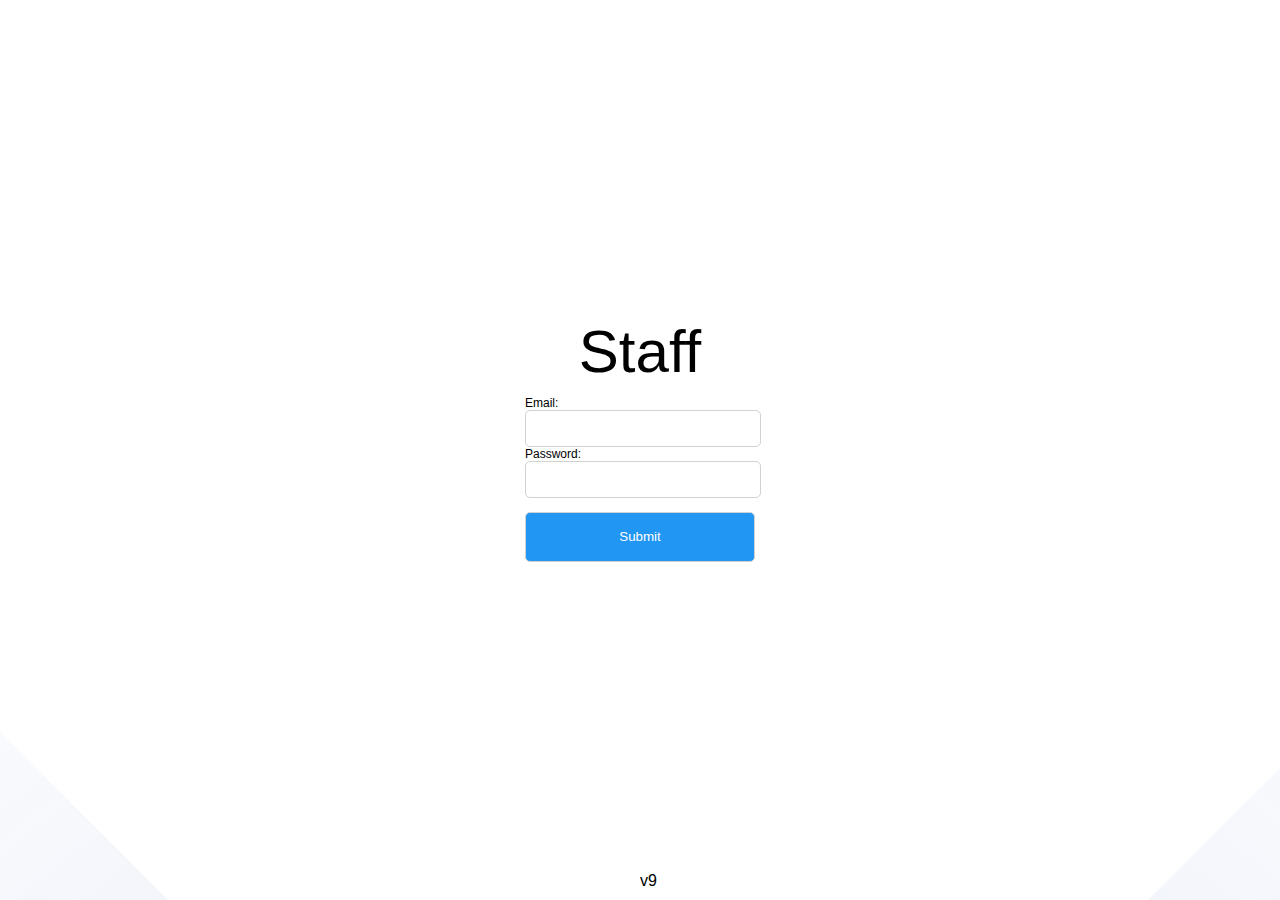
==== index.html @ 89cf4e0a "v13" ====
<!doctype html>
<html lang="en">
  <head>
    <!-- Required meta tags -->
    <meta charset="utf-8">
    <meta name="viewport" content="width=device-width, initial-scale=1">
    <meta name="google" content="notranslate" />
    <link rel="manifest" href="./manifest.json">
    <link rel="stylesheet" type="text/css" href="./login.css">
  </head>
  <body class="text-center">
  <div id = "formBox" >  
      <form id="formLogin">
        <p id="formTitle">Staff</p>
        <label for="email">Email:</label><br>
        <input type="email" id="email" name="email" autocomplete="username"><br>
        <label for="password">Password:</label><br>
        <input type="password" id="password" name="password" autocomplete="current-password"><br><br>
        <input type="submit" id="formLoginButton"value="Submit">
        <p id="loginMesagge"></p>
        <div id="g-progressbar">
          <div class="g-progressbar-loading">
            <div class="g-progressbar-inner-loading"></div>
          </div>
        </div>
      </form>
    </div>
    <div id="version">v9</div> 
    <footer>
      <script src="./login.js"></script>
      <script src="./sw.js"></script> 
      <script>
        if ('serviceWorker' in navigator) {
          navigator.serviceWorker.register('./sw.js');
        }
    </script>  
    </footer>
  </body>
</html>
---- login.css ----
html, body, p, ol, ul, li, dl, dt, dd, blockquote, figure, fieldset, legend, textarea, pre, iframe, hr, h1, h2, h3, h4, h5, h6, label {
  font-family: system, BlinkMacSystemFont, "Segoe UI", Roboto, Oxygen-Sans, Ubuntu, Cantarell, "Helvetica Neue", sans-serif!important;
}
body{
background-image: url("./login1.svg");
background-size: cover;
background-repeat: no-repeat;
background-attachment: fixed;
margin:0;
}
div#version {
    position: absolute;
    bottom: 10px;
    left: 50%;
    right: 50%;
    color: black;
}
p#version {
    text-align: center;
    color: darkgrey;
}
#formBox{
    display: grid;
    width: 100vw;
    height: 100vh;
    grid-template-columns: 300px;
    gap: 5px;
    font-size: 12px;
    text-transform: capitalize;;
    place-content: center;
}
#formLogin{
    padding: 35px;
    border-radius: 10px;
}
#formLogin input {
    border: 1px solid #d2d2d2;
    width: 100%;
    height: 33px;
    border-radius: 5px;
    
}
input#formLoginButton {
    background: #2196f3;
    color: white;
    min-height: 50px;    
}
#loginMessage{
    text-align: center;
}
p#formTitle {
    text-align: center;
    margin-top: -10px;
    margin-bottom: 10px;
    font-size: 60px;
    font-weight: 200;
}

/*PRELOADER*/

#g-progressbar {
    opacity:0;
}

.g-progressbar-loading {
	position: absolute;
    top: 0;
    left: 0;
    right: 0;
    z-index: 15;
    display: flex;
    overflow: hidden;
    text-align: center;
	height: 2px;
    background-color: rgba(238, 238, 238, 0.22);
}

.g-progressbar-inner-loading {
	right: 10%;
	animation-name: spinner-loading;
    animation-duration: 1.2s;
    animation-iteration-count: infinite;
    animation-timing-function: ease-in-out;
	-webkit-transition: right 3.5s linear;
    transition: right 3.5s linear;
	position: relative;
    width: 100%;
    height: 100%;
	background-color: #61aaf2;
}

@keyframes spinner-loading {
	from {
		right: 100%;
	}

	to {
		right: -100%;
	}
}
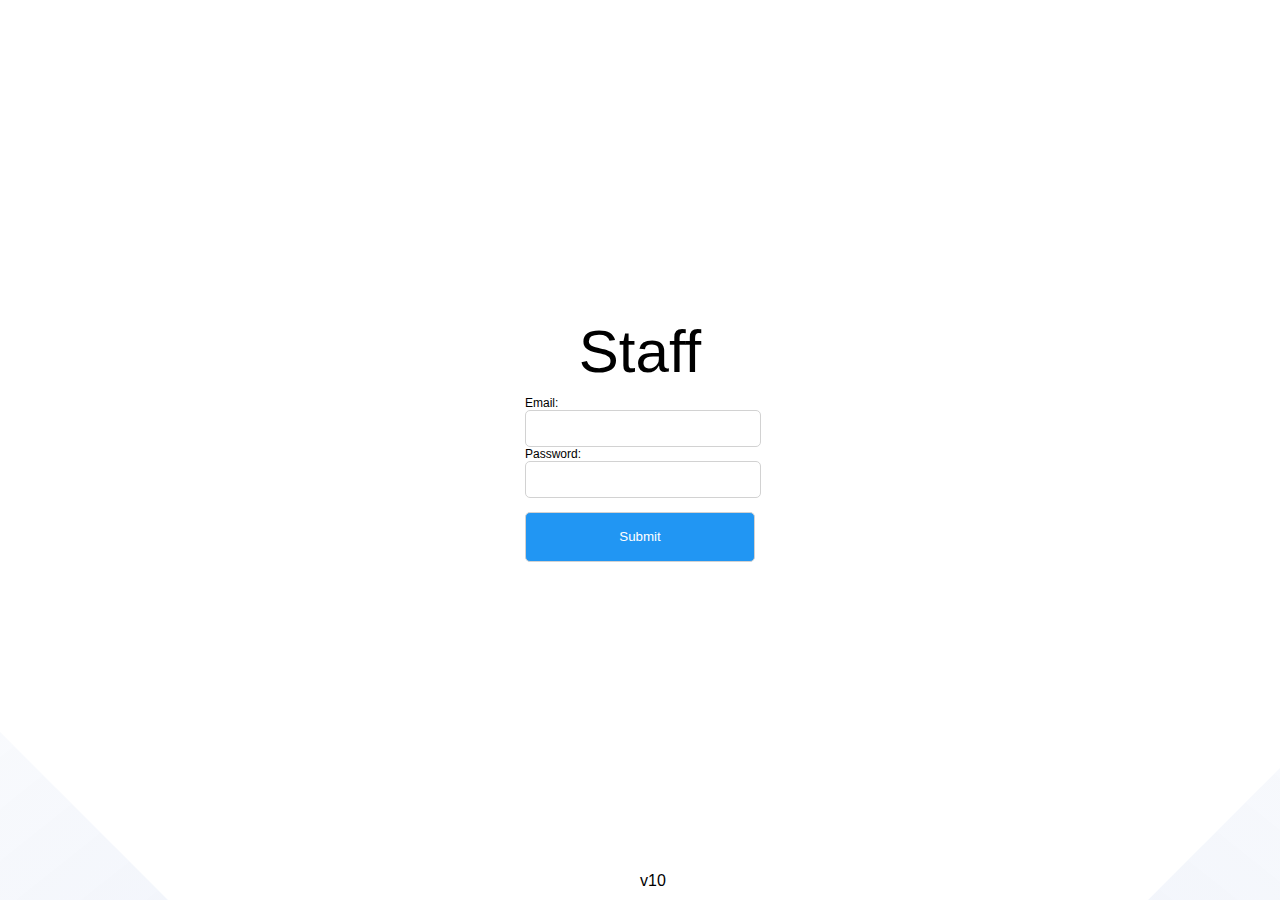
==== commit 399ed09c: "v14" ====
--- a/index.html
+++ b/index.html
@@ -26,7 +26,7 @@
         </div>
       </form>
     </div>
-    <div id="version">v9</div> 
+    <div id="version">v10</div> 
     <footer>
       <script src="./login.js"></script>
       <script src="./sw.js"></script> 
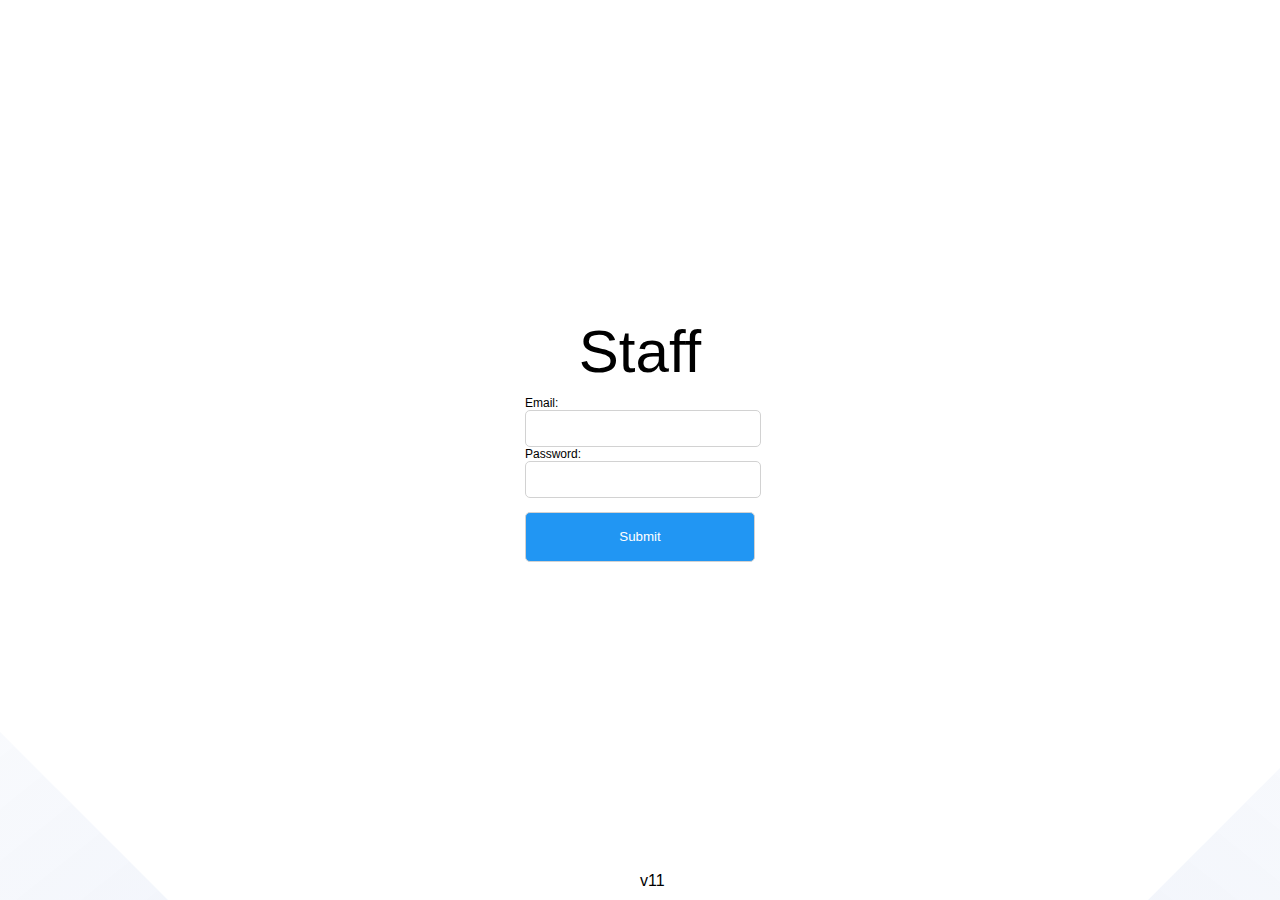
==== commit e202a41a: "v16" ====
--- a/index.html
+++ b/index.html
@@ -26,7 +26,7 @@
         </div>
       </form>
     </div>
-    <div id="version">v10</div> 
+    <div id="version">v11</div> 
     <footer>
       <script src="./login.js"></script>
       <script src="./sw.js"></script> 
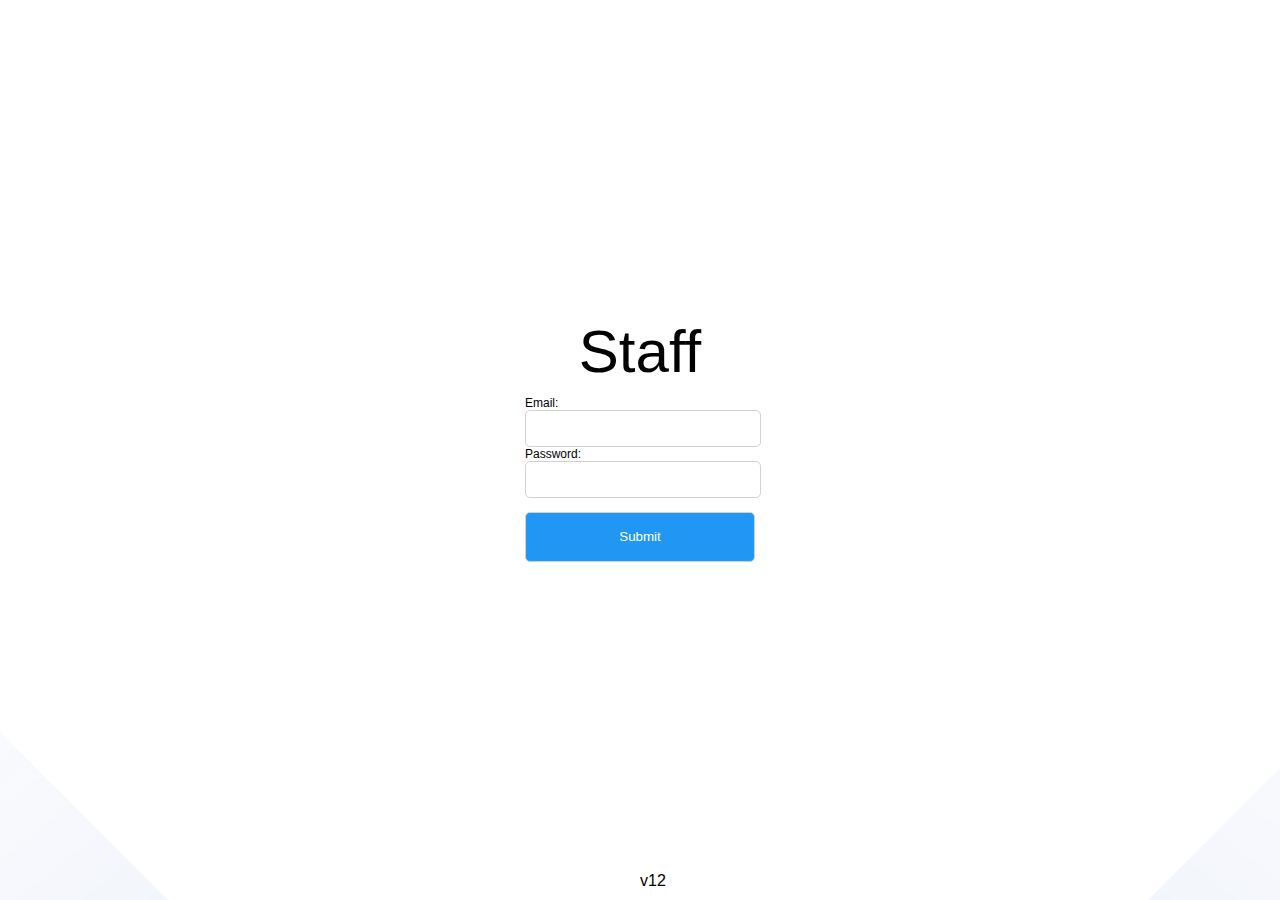
==== commit 2b742e80: "v18" ====
--- a/index.html
+++ b/index.html
@@ -26,7 +26,7 @@
         </div>
       </form>
     </div>
-    <div id="version">v11</div> 
+    <div id="version">v12</div> 
     <footer>
       <script src="./login.js"></script>
       <script src="./sw.js"></script> 
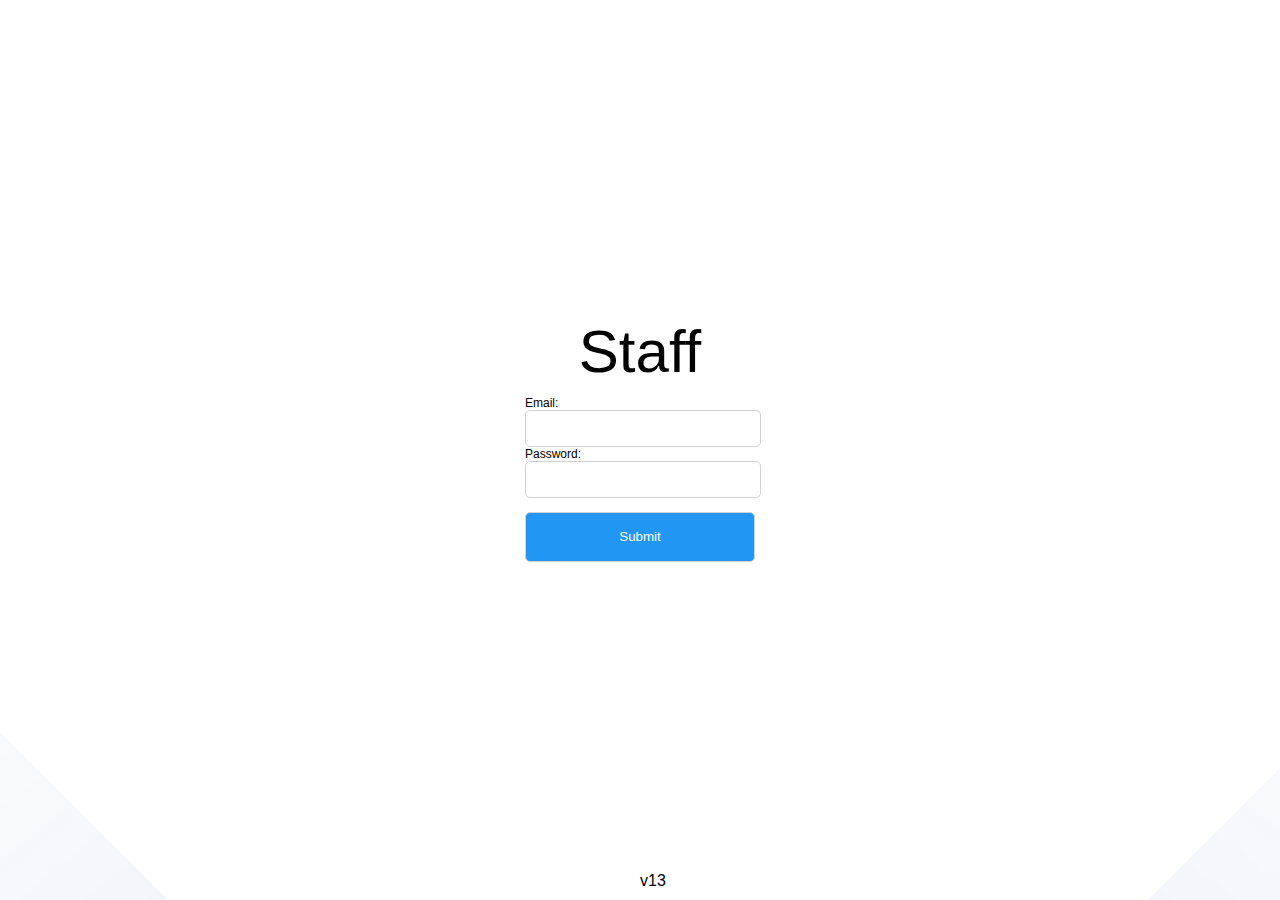
==== commit 66bc7335: "v19" ====
--- a/index.html
+++ b/index.html
@@ -26,7 +26,7 @@
         </div>
       </form>
     </div>
-    <div id="version">v12</div> 
+    <div id="version">v13</div> 
     <footer>
       <script src="./login.js"></script>
       <script src="./sw.js"></script> 
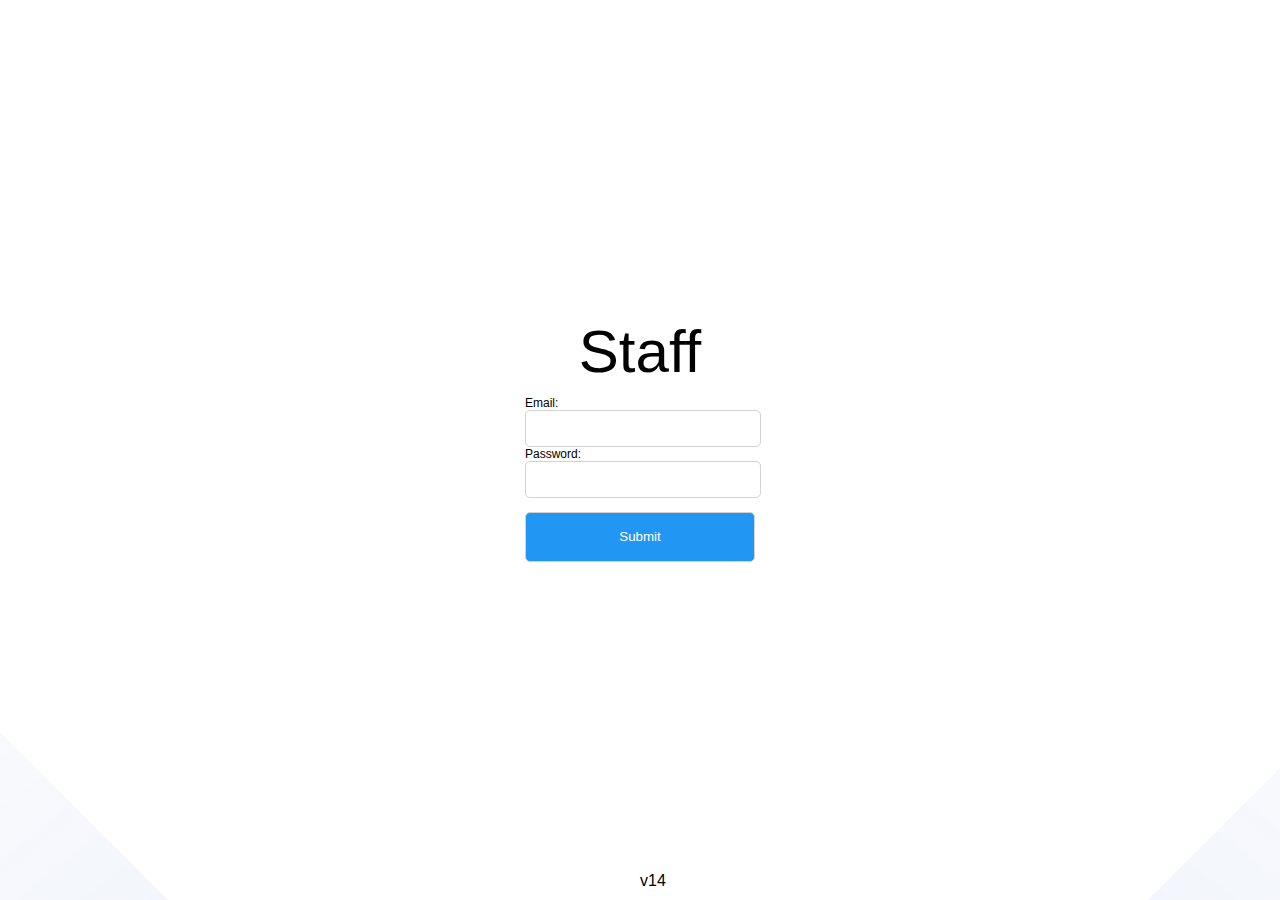
==== commit 4b43aaa6: "v21" ====
--- a/index.html
+++ b/index.html
@@ -26,7 +26,7 @@
         </div>
       </form>
     </div>
-    <div id="version">v13</div> 
+    <div id="version">v14</div> 
     <footer>
       <script src="./login.js"></script>
       <script src="./sw.js"></script> 
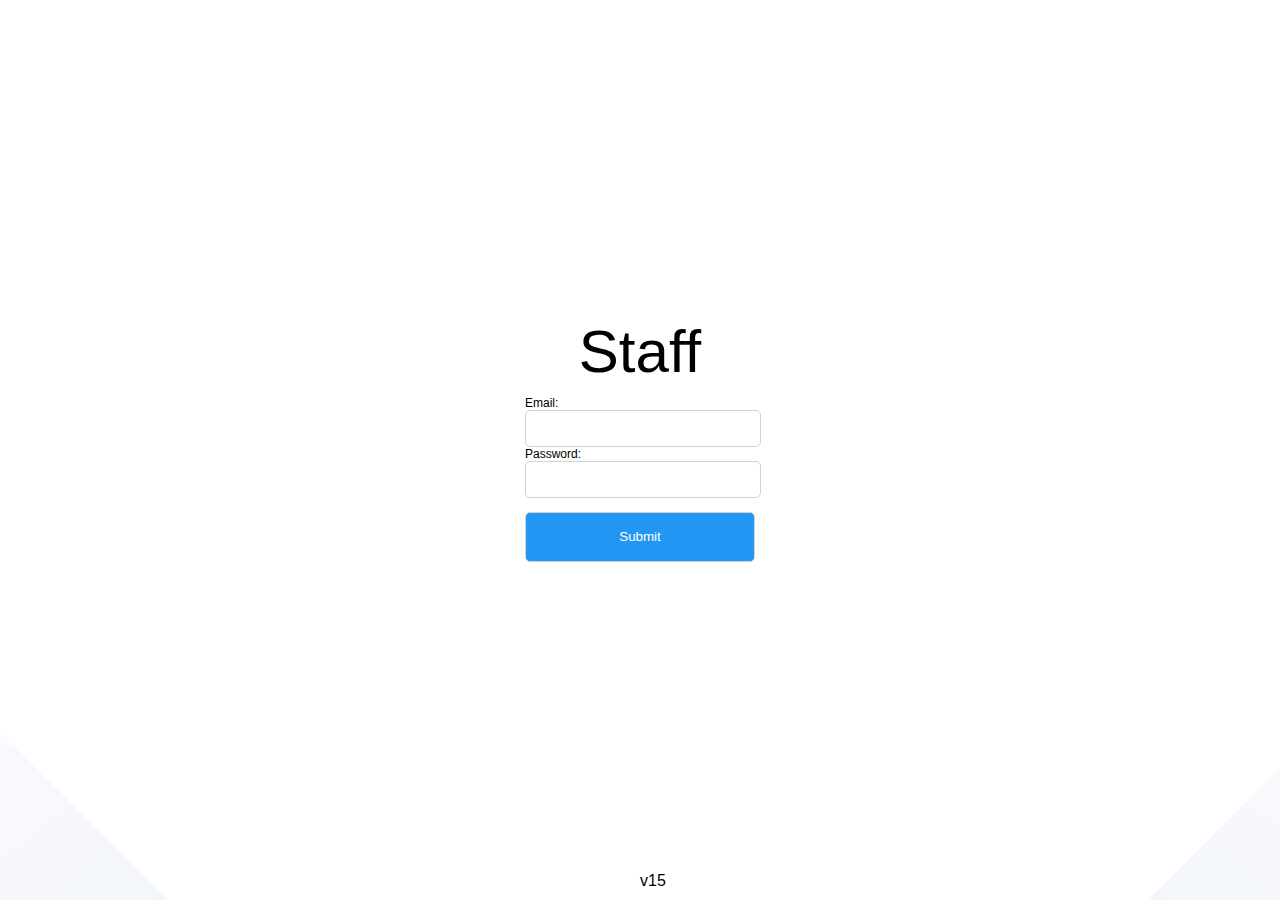
==== commit deaf3e32: "v22" ====
--- a/index.html
+++ b/index.html
@@ -26,7 +26,7 @@
         </div>
       </form>
     </div>
-    <div id="version">v14</div> 
+    <div id="version">v15</div> 
     <footer>
       <script src="./login.js"></script>
       <script src="./sw.js"></script> 
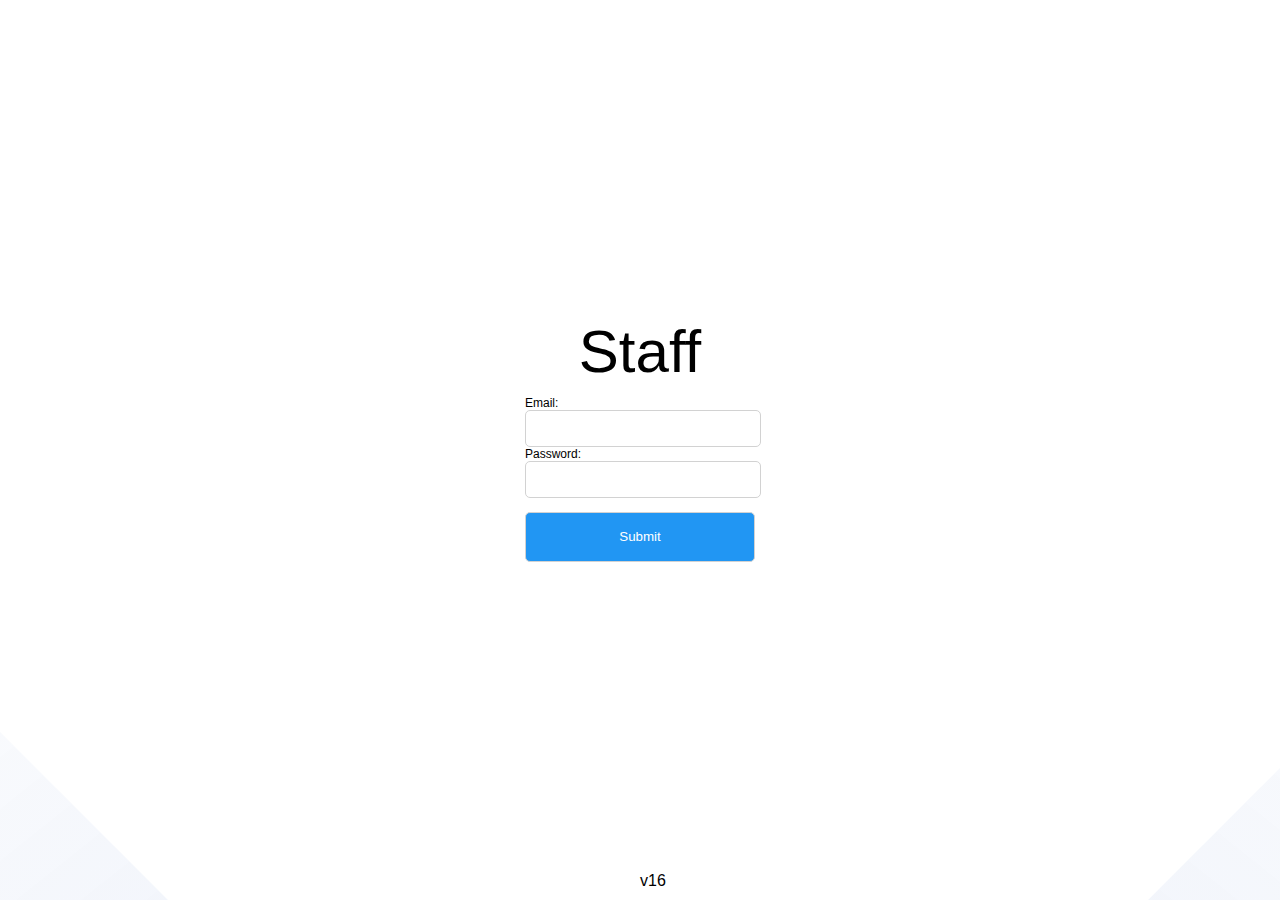
==== commit 8d3ad723: "v23" ====
--- a/index.html
+++ b/index.html
@@ -26,7 +26,7 @@
         </div>
       </form>
     </div>
-    <div id="version">v15</div> 
+    <div id="version">v16</div> 
     <footer>
       <script src="./login.js"></script>
       <script src="./sw.js"></script> 
